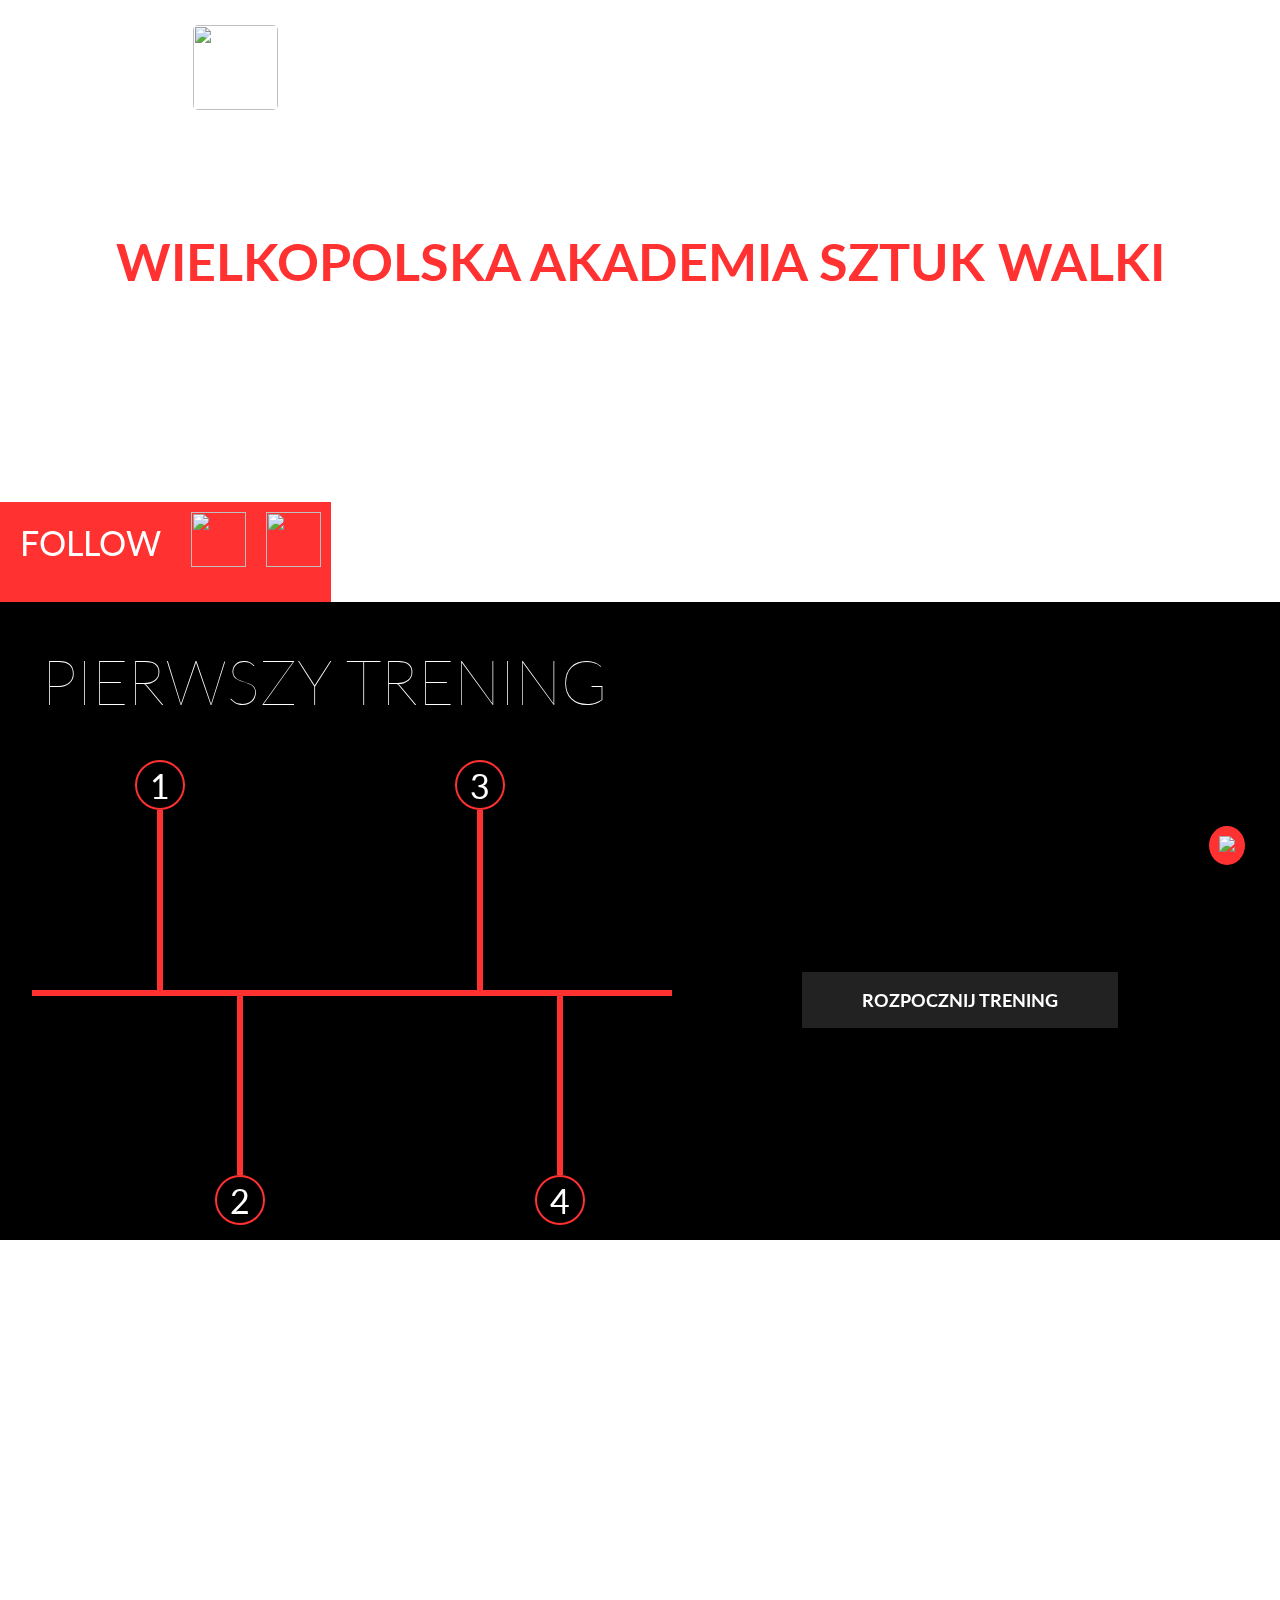
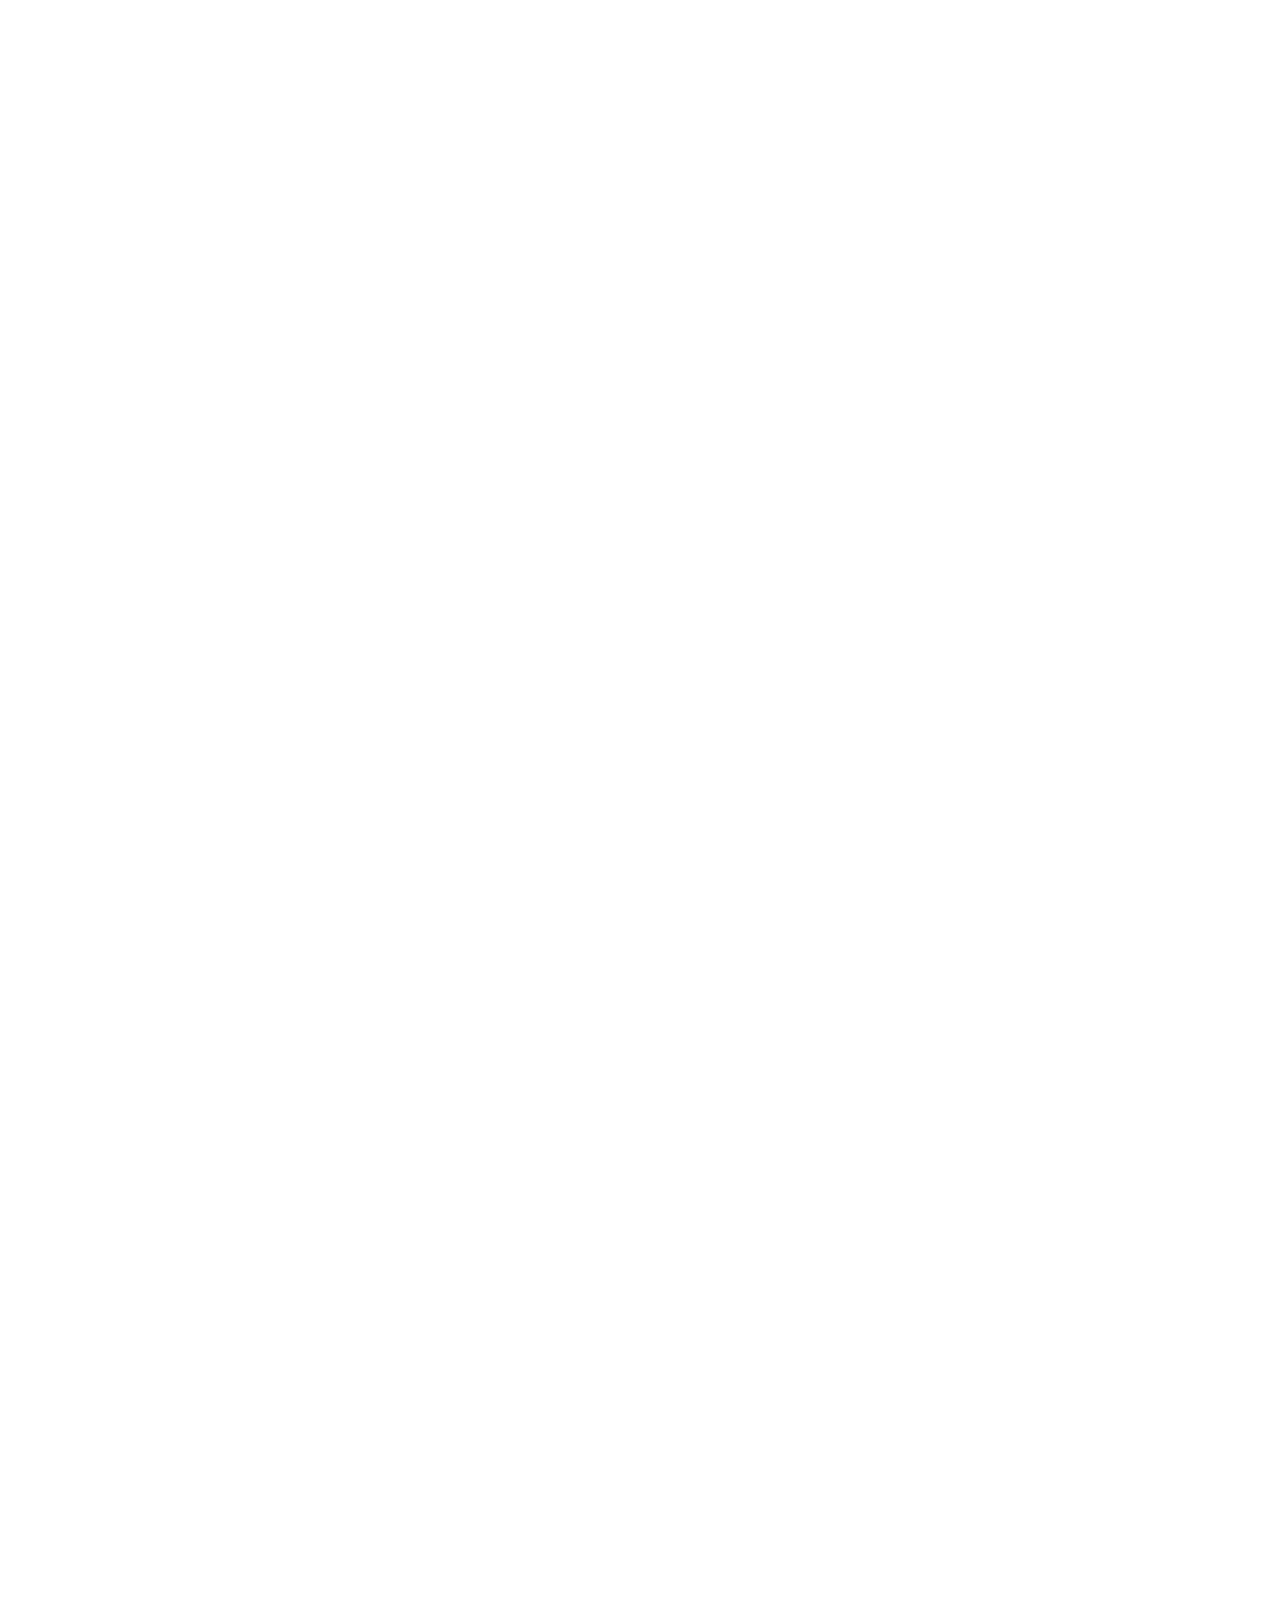
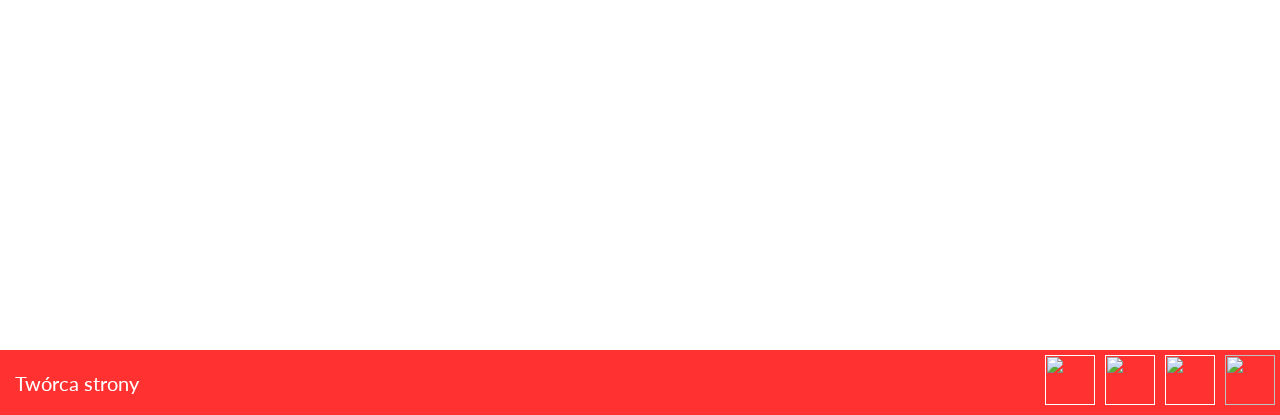
==== index.html @ 1f19d0d8 "Wielkopolska Akademia Sztuk Walki - próba 1" ====
<!DOCTYPE html>
<html lang="pl">
<head>
    <meta charset="UTF-8">
    <title>Wielkopolska Akademia Sztuk Walki</title>
    <meta content="width=device-width, initial-scale=1" name="viewport"/>
    <link rel="stylesheet" type="text/css" href="styles.css">
    <meta name="keywords" content="Lubasz, GminaLubasz, Śmieszkowo, Czarnków, Trzcianka, Piła, Poznań, Atrakcje, Lubasz, Miasto Czarnków, MMA, kickboxing, karate" />
    <meta name="description" content="OPIS"/>
    <link rel="icon" href="img/waswlogo.png"/>
    <link rel="preconnect" href="https://fonts.googleapis.com">
    <link rel="preconnect" href="https://fonts.gstatic.com" crossorigin>
    <link href="https://fonts.googleapis.com/css2?family=Lato&display=swap" rel="stylesheet"> 
    <link rel="stylesheet" href="https://cdnjs.cloudflare.com/ajax/libs/font-awesome/6.2.0/css/all.min.css">
    <link rel="stylesheet" href="https://cdnjs.cloudflare.com/ajax/libs/font-awesome/5.15.3/css/all.min.css"/>
    <script src="script.js" defer></script>
    <script defer src="onload.js"></script>
</head>
<body>
    
    <nav class="navbar">
        <div class="content">
          <div class="logo">
            <img src="img/waswlogo.png">
          </div>
          

          <div class="icon menu-btn menu">
            <i class="fas fa-bars"></i>
          </div>
          <ul class="menu-list">
            
            <div class="icon cancel-btn">
                <i class="fas fa-times"></i>
              </div>
            <li><a href="#team">KADRA</a></li>
            <li><a href="#location">LOKALIZACJA</a></li>
            <li><a href="grafik-zajec.html">GRAFIK</a></li>
            <li><a href="#location">KONTAKT</a></li>
          </ul>
        </div>
      </nav>

        <section id="homepage" class="hidden">

            <video autoplay loop muted plays-inline class="background-video">
                <source src="img/dym.mp4" type="video/mp4">
            </video>

            <div class="homepage-container">
                <div class="head-title">
                    <h2>WIELKOPOLSKA  AKADEMIA  SZTUK  WALKI</h2>
                </div>
                <div class="second-title-container">
                    <div class="title-container-elements">
                        <h4>KARATE <br />KYOKUSHIN</h4>
                    </div>
                    <div class="title-container-elements">
                        <h4>KICKBOXING</h4>
                    </div>
                </div>
            </div>

            <!-- TELEPHONE NUMBER IN THE RIGHT DOWN CORNER(NUMER TELEFONU W PRAWYM DOLNYM ROGU) -->

                <div class="contact-container">
                    <div class="socialmedia-container">
                        <span>FOLLOW</span>
                        <a href="#"><img src="img/youtubelogo.png"></a>
                        <a href="#"><img src="img/facebooklogo.png"></a>
                    </div>

                    <div class="telephone-container">
                        <div>
                            <a href="tel:697048763"><img src="img/telephoneicon.png"></a>
                        </div>
                    </div>
                </div>
        </section>

<!-- FIRST TRAINING(PIERWSZY TRENING) -->

        <section id="first-workout" class="hidden">
            <h2>PIERWSZY TRENING</h2>
            <div class="first-workout-container">

            <div class="workout-left">
                <div class="workout-up">
                    <div class="pierwsza-linia">

                        <div class="pierwszy-gora" alt="pierwszakula">
                            <div class="kula">
                                <button class="first-button">1</button>
                            </div>
                        </div>

                        <div class="dół">
                            <div class="dol-lewo"></div>
                            <div class="dol-prawo-linia"></div>
                        </div>
                        
                    </div>
                    
                    <div class="pierwsza-linia">

                        <div class="pierwszy-gora" alt="drugakula">
                            <div class="kula">
                                <button class="three-button">3</button>
                            </div>
                        </div>

                        <div class="dół">
                            <div class="dol-lewo"></div>
                            <div class="dol-prawo-linia"></div>
                        </div>

                    </div>
                </div>
                
                <div class="horizontal-line"></div>

                <div class="workout-down">
                    <div class="druga-linia">

                        <div class="gora">
                            <div class="gora-lewo"></div>
                            <div class="gora-prawo-linia"></div>
                        </div>

                        <div class="duzy-dol">
                            <div class="druga-gora-lewo"></div>
                            <div class="druga-gora-prawo">
                                
                                <div class="kula">
                                    <button class="second-button">2</button>
                                </div>
                            </div>
                        </div>
                        
                        
                    </div>

                    <div class="druga-linia">

                        <div class="gora">
                            <div class="gora-lewo"></div>
                            <div class="gora-prawo-linia"></div>
                        </div>

                        <div class="duzy-dol">
                            <div class="druga-gora-lewo"></div>
                            <div class="druga-gora-prawo">
                                
                                <div class="kula">
                                    <button class="four-button">4</button>
                                </div>
                            </div>
                        </div>
                        
                        
                    </div>
                </div>
            </div>
                

                <div class="workout-right">

                    <div class="training-button-container">
                        <button class="training-button">
                            <span>ROZPOCZNIJ TRENING</span>
                        </button>
                    </div>


                    <div class="text-container">
                        <div class="first-ball-text active style-text">
                            <h4>JAK NASTAWIĆ SIĘ NA PIERWSZY TRENING?</h4>
                            <span>Na pierwszym treningu skup sie bardziej na tym aby twoja głowa pracowała w odpowiedni sposób, nie zniechęcaj sie jak coś nie wychodzi nie każdy od razu był jak Mike Tyson.</span>
                        </div>
    
                        <div class="second-ball-text style-text">
                            <h4>CO WZIĄĆ NA PIERWSZY TRENING?</h4>
                            <span>Prócz spodenek oraz koszulki, małą butelke wody oraz ewentualnie buty na zmiane. Na start tyle Ci wystarczy</span>
                        </div>
    
                        <div class="three-ball-text style-text">
                            <h4>CO JEŚLI STRESUJE SIE PRZED TRENINGIEM?</h4>
                            <span>Jeśli stres jest serio ogromny, poproś jakiegoś dobrego znajomego żeby przyszedł z tobą na trening. Na pewno poczujesz się lepiej a może będziesz miał nowego sparing-partnera!</span>
                        </div>
    
                        <div class="four-ball-text style-text">
                            <h4>CZY PRZED TRENINGIEM MUSZE SIE WCZEŚNIEJ NA NIEGO UMÓWIĆ?</h4>
                            <span>Oczywiście że nie, wjeżdżaj śmiało do nas do klubu a papierkową robote ogarniemy u nas na miejscu. To jak widzimy sie?</span>
                        </div>
                    </div>
                    
                    
                </div>
            </div>
            
        </section>

        <!-- FIRST TRAINING IN MOBILE DEVICE -->

        <section id="mobile-training" class="hidden">
            <div class="title-container-mobile-training">
                <h2>PIERWSZY TRENING</h2>
            </div>

            <div>
                <ul id="accordion">
                    <li>
                        <label for="first">
                            JAK NASTAWIĆ SIĘ NA PIERWSZY TRENING?
                        </label>
                        <input type="checkbox" name="accordion" id="first">
                        <div class="content">
                            <span>Na pierwszym treningu skup sie bardziej na tym aby twoja głowa pracowała w odpowiedni sposób, nie zniechęcaj sie jak coś nie wychodzi nie każdy od razu był jak Mike Tyson.</span>
                        </div>
                    </li>
                    <li>
                        <label for="second">
                            CO WZIĄĆ NA PIERWSZY TRENING?
                        </label>
                        <input type="checkbox" name="accordion" id="second">
                        <div class="content">
                            <span>
                                Prócz spodenek oraz koszulki, małą butelke wody oraz ewentualnie buty na zmiane. Na start tyle Ci wystarczy
                            </span>
                        </div>
                    </li>
                    <li>
                        <label for="third">CO JEŚLI STRESUJE SIE PRZED TRENINGIEM?</label>
                        <input type="checkbox" name="accordion" id="third">
                        <div class="content">
                            <span>Jeśli stres jest serio ogromny, poproś jakiegoś dobrego znajomego żeby przyszedł z tobą na trening. Na pewno poczujesz się lepiej a może będziesz miał nowego sparing-partnera!</span>
                        </div>
                    </li>
                    <li>
                        <label for="four">CZY PRZED TRENINGIEM MUSZE SIE WCZEŚNIEJ NA NIEGO UMÓWIĆ?</label>
                        <input type="checkbox" name="accordion" id="four">
                        <div class="content">
                            <span>
                                Oczywiście że nie, wjeżdżaj śmiało do nas do klubu a papierkową robote ogarniemy u nas na miejscu. To jak widzimy sie?
                            </span>
                        </div>
                    </li>
                </ul>
            </div>
        </section>

        <!-- TEAM(KADRA TRENERSKA) -->

        <section id="team" class="hidden">
            <h4>KADRA TRENERSKA</h4>
            <div class="kadra-container">
                <div class="kadra-left-container">
                    <div class="mini-left-container">
                        <span>Nasza kadra oraz instruktorzy to grupa osób które sportami walki żyją każdego dnia na 100%. Jest to pasja, pasja której nie da sie kupić za żadne pieniądze. Trzeba ją przez lata wypracować i pielęgnować, zespół ludzi z oczami wpatrzonymi w nasz cudowny sport oraz z podejściem do zawodnika niczym jak do zawodowca.</span>
                    </div>
                    <div class="line-white"></div>
                </div>
                <div class="kadra-right-container">

                    <div class="product-container">

                        <div class="product-card">
                            <div class="product-image">
                                <img src="img/trenerkrzysztof.JPG" class="product-thumb" alt="">
                                <div class="card-btn">
                                    <h6>Krzysztof Bortnik</h6>
                                    <span>Sensei Krzysztof Bortnik 3 dan, Prezes Zarządu WASW, główny instruktor.
                                        Posiada uprawnienia instruktorskie tj Karate Kyokushin, Kickboxing, Ju itsu,
                                        Systema.</span>
                                </div>
                            </div>
                        </div>

                        <div class="product-card">
                            <div class="product-image">
                                <img src="img/trenerjakub.JPG" class="product-thumb" alt="">
                                <div class="card-btn">
                                    <h6>Jakub Kollman</h6>
                                    <span>Asystent głównego instruktora WASW, zawodnik Akademii
                                        sekcji kickboxing.</span>
                                </div>
                            </div>
                        </div>

                        <div class="product-card">
                            <div class="product-image">
                                <img src="img/trenerkamil.JPG" class="product-thumb" alt="">
                                <div class="card-btn">
                                    <h6>Grzegorz Rybczyński</h6>
                                    <span>Sensei Grzegorz Rybczyński 2 dan, członek Zarządu WASW, instruktor WASW.
                                        Posiada uprawnienia instruktorskie tj Karate Kyokushin, Kickboxing ,
                                        Samoobrona, Systema oraz Ju jitsu.</span>
                                </div>
                            </div>
                        </div>

                        <div class="product-card">
                            <div class="product-image">
                                <img src="img/trenermagda.jpg" class="product-thumb" alt="">
                                <div class="card-btn">
                                    <h6>Magdalena Zet</h6>
                                    <span>Senpai Magdalena Zatorska 3 kyu, Wiceprezes Zarządu WASW. Posiada
                                        uprawnienia instruktorskie Kickboxing.</span>
                                </div>
                            </div>
                        </div>

                        
                    </div>
                    <div class="btn-container">
                        <button class="pre-btn"><img src="img/arrow.png" alt=""></button>
                        <button class="nxt-btn"><img src="img/arrow.png" alt=""></button>
                    </div>
                </div>
            </div>
        </section>


        <section id="colab" class="hidden">
            <h4>NASZA  AKADEMIA  WSPÓŁPRACUJE  Z</h4>
            <div class="colab-teamplate"></div>

            <div class="big-colab-container">
                <div>
                    <img src="img/LOGO SO KYOKUSHIN.jpg">
                </div>
                <div>
                    <img src="img/wknlogo.png">
                </div>
            </div>
            
            <div class="colab-teamplate-down"></div>
        </section>

        <section id="politic" class="hidden">
            <p>WYPEŁNIJ UMOWE CZŁONKOWSKĄ<br /> I DOŁĄCZ DO NASZEJ AKADEMII</p>
            <div class="download-container">
                
                <span class="title-politic">UMOWA CZŁONKOWSKA</span>
                <a href="umowaakademia.pdf" download class="download-button" title="Pobierz Umowe Członkowską">
                    <div class="btn-div">
                        <img src="img/downloadbutton.png" alt="">
                        <span class="download-text">POBIERZ</span>
                    </div>
                </a>
            </div>
            
            <div class="download-container">
                <span class="title-politic">ETYKIETA DOJO</span>
                <a href="etykietadojo.pdf" download class="download-button" title="Pobierz Etykiete Dojo">
                    <div class="btn-div">
                        <img src="img/downloadbutton.png" alt="">
                        <span class="download-text">POBIERZ</span>
                    </div>
                </a>
            </div>

            <div class="download-container">
                <span class="title-politic">CENNIK SZCZEGÓŁOWY</span>
                <a href="cennik.docx" download class="download-button" title="Pobierz Cennik Zajęć">
                    <div class="btn-div">
                        <img src="img/downloadbutton.png" alt="">
                        <span class="download-text">POBIERZ</span>
                    </div>
                </a>
            </div>
        </section>

        <section id="location" class="hidden">
            <h4>ZAPISZ SIĘ DO NAS</h4>
            <div class="contact-down-container">
                <h6>Numer Kontaktowy:</h6>
                    <a href="tel:+693048763">693-048-763</a>
            </div>

            <div class="club-location-container">
                
                <h6>Lokalizacje Klubów:</h6>

                <div class="club-location">
                    <span>Hala Sportowa ul. Daszyńskiego 42 Krzyż Wielkopolski</span>
                    <a href="https://goo.gl/maps/dnwk8KdTvACJYZXE6" target="_blank">
                        <img src="img/locationpin.png">     
                    </a>
                </div>

                <div class="club-location">
                    <span>Hala Sportowa ul. Bolesława Chrobrego 33 w Szkole Edukacja Lubasz</span>
                    <a href="https://goo.gl/maps/SACseUi9wSwAYJ3D9" target="_blank">
                        <img src="img/locationpin.png">     
                    </a>
                </div>
                
                <div class="club-location">
                    <span>Hala Sportowo Widowiskowa ul. Jaryńska 7a Wieleń</span>
                    <a href="https://goo.gl/maps/SACseUi9wSwAYJ3D9" target="_blank">
                        <img src="img/locationpin.png">     
                    </a>
                </div>
            </div>
            
        </section>

        <footer>

            <a href="https://www.instagram.com/on.develop" target="_blank">Twórca strony</a>
            <div>
                <a href="" target="_blank"><img src="img/email.png"></a>
                <a href="" target="_blank"><img src="img/youtubelogo.png"></a>
                <a href="" target="_blank"><img src="img/facebooklogo.png"></a>
                <a href="tel:697048763" target="_blank"><img src="img/telephoneicon.png"></a>   
            </div>
        </footer>

        <script>
            const body = document.querySelector("body");
            const navbar = document.querySelector(".navbar");
            const menuBtn = document.querySelector(".menu-btn");
            const cancelBtn = document.querySelector(".cancel-btn");
            menuBtn.onclick = ()=>{
              navbar.classList.add("show");
              menuBtn.classList.add("hide");
              body.classList.add("disabled");
            }
            cancelBtn.onclick = ()=>{
              body.classList.remove("disabled");
              navbar.classList.remove("show");
              menuBtn.classList.remove("hide");
            }
            window.onscroll = ()=>{
              this.scrollY > 20 ? navbar.classList.add("sticky") : navbar.classList.remove("sticky");
            }
          </script>


        <script>
            const trainingStartContainer = document.querySelector('.training-button-container')
            const trainingStart = document.querySelector('.training-button');
            const textContainer = document.querySelector('.text-container');

            const buttonFirst = document.querySelector(".first-button");
            const buttonSecond = document.querySelector(".second-button");
            const buttonThree = document.querySelector(".three-button");
            const buttonFour = document.querySelector(".four-button");

            const firstText = document.querySelector('.first-ball-text');
            const secondText = document.querySelector('.second-ball-text');
            const threeText = document.querySelector(".three-ball-text");
            const fourText = document.querySelector(".four-ball-text");

            buttonFirst.addEventListener('click', () => {
              firstText.classList.toggle("active");
              secondText.classList.remove("active");
              threeText.classList.remove("active");
              fourText.classList.remove("active");
            })

            buttonSecond.addEventListener('click', () => {
                secondText.classList.toggle("active");
                firstText.classList.remove("active");
                threeText.classList.remove("active");
                fourText.classList.remove("active");
            })

            buttonThree.addEventListener('click', () => {
                threeText.classList.toggle("active");
                secondText.classList.remove("active");
                firstText.classList.remove("active");
                fourText.classList.remove("active");
            })

            buttonFour.addEventListener('click', () => {
                fourText.classList.toggle("active");
                secondText.classList.remove("active");
                threeText.classList.remove("active");
                firstText.classList.remove("active");
            })

            trainingStart.addEventListener('click', () => {
                textContainer.classList.add("active");
                trainingStartContainer.classList.add("remove");
            })
            
        </script>

        <script src="app.js"></script>
</body>
</html>
---- styles.css ----
@import url('https://fonts.googleapis.com/css2?family=Lato&display=swap');
*{
  margin: 0;
  padding: 0;
  box-sizing: border-box;
  font-family: 'Lato';
}

a{
  text-decoration: none;
}

.hidden{
  opacity: 0;
  transition: all 1s;
}

.show{
  opacity: 1;
}

/* custom scroll bar */
::-webkit-scrollbar {
    width: 10px;
}
::-webkit-scrollbar-track {
    background: #f1f1f1;
}
::-webkit-scrollbar-thumb {
    background: #888;
}
::selection{
  background: rgb(0,123,255,0.3);
}
.content{
  margin: auto;
  padding: 0 30px;
}
.navbar{
  position: fixed;
  top: 0;
  left: 0;
  width: 100%;
  z-index: 20;
  padding: 25px 0;
  transition: all 0.3s ease;
}
.navbar.sticky{
  background: #FF3131;
  padding: 10px 0;
  position: fixed;
  top: 0;
  left: 0;
  box-shadow: 0px 3px 5px 0px rgba(0,0,0,0.1);
}
.navbar .content{
  display: flex;
  justify-content: space-around;
  align-items: center;
  width: 100%;
  margin: 0;
  padding: 0;
  border: 0;
}
.navbar .logo img{
  width: 85px;
  height: 85px;
  border-radius: 5px;
}
.navbar .menu-list{
  display: inline-flex;
}
.menu-list li{
  list-style: none;
}
.menu-list li a{
  color: #fff;
  font-size: 18px;
  font-weight: 500;
  margin-left: 25px;
  text-decoration: none;
  transition: all 0.3s ease;
}
.menu-list li a:hover{
  color: #000000;
}

.icon{
  color: white;
  font-size: 30px;
  cursor: pointer;
  display: none;
}

.menu-list .cancel-btn{
  position: absolute;
  left: 20px;
  top: 20px;
}

.menu-list .menu-btn{
  position: absolute;
  right: 20px;
  top: 0px;
}

@media (max-width: 868px) {

  .logo{
    display: none;
  }

  .navbar.sticky{
    background-color: transparent;
  }

  .navbar .logo img{
    width: 40px;
    height: 40px;
  }
  
  .icon{
    display: block;
  }

  .menu{
    background-color: #FF3131;
    position: fixed;
    top: 0;
    left: 0;
    width: 50px;
    height: 50px;
    border-radius: 50%;
    margin: 15px;
    display: flex;
    justify-content: center;
    align-items: center;
  }


  body.disabled{
    overflow: hidden;
  }
  .icon.hide{
    display: none;
  }
  .navbar .menu-list{
    position: fixed;
    height: 100%;
    width: 100%;
    max-width: 400px;
    left: -100%;
    top: 0px;
    display: block;
    z-index: 1000;
    padding: 40px 0;
    text-align: center;
    background: #222;
    transition: all 0.3s ease;
  }
  .navbar.show .menu-list{
    left: 0%;
  }
  .navbar .menu-list li{
    margin-top: 45px;
  }
  .navbar .menu-list li a{
    font-size: 23px;
    margin-left: -100%;
    transition: 0.6s cubic-bezier(0.68, -0.55, 0.265, 1.55);
  }
  .navbar.show .menu-list li a{
    margin-left: 0px;
  }
}
@media (max-width: 380px) {
  .navbar .logo a{
    font-size: 27px;
  }
}
/*HOMEPAGE STYLE*/

h2, h4, h6{
    color: white;
}


.background-video{
    position: fixed;
    right: 0;
    bottom: 0;
    min-width: 100%;
    min-height: 100%;
    z-index: -1;
}

#homepage{
    width: 100%;
    height: 100%;
    display: grid;
    padding-top: 15%;
}

.homepage-container{
    width: 100%;
    display: grid;
    place-content: center;
}

.head-title{
    margin: 18px;
}

.head-title h2{
    color: #FF3131;
    font-size: 52px;
    padding: 20px;
}

.second-title-container{
    width: 100%;
    display: flex;
    margin: 18px;
    justify-content: center;
}

.second-title-container h4{
    padding: 20px;
    font-size: 40px;
}

.contact-container{
    width: 100%;
    display: flex;
    justify-content: flex-start;
}

.socialmedia-container{
    bottom: 0;
    left: 0;
    width: auto;
    height: 100px;
    background-color: #FF3131;
    display: flex;
    justify-content: flex-start;
}

.socialmedia-container span{
    color: white;
    font-size: 34px;
    padding: 20px 20px 0 20px;
}

.socialmedia-container a{
    width: 55px;
    height: 55px;
    overflow: hidden;
    margin: 10px;
}

.socialmedia-container a img{
    width: 100%;
    height: 100%;
    transition: all 0.2s ease-in-out;
}

.socialmedia-container a img:hover{
    filter: contrast(5%);
}

.telephone-container{
    position: fixed;
    bottom: 0;
    right: 0;
    margin: 35px;
    padding: 10px;
    background-color: #FF3131;
    border-radius: 50%;
    z-index: 10;
}

.telephone-container a{
    transition: all 0.2s ease-in-out;
}

.telephone-container a:hover{
    filter: contrast(5%);
}

@media(max-width: 800px){
  .head-title h2{
    font-size: 18px;
    flex-wrap: wrap;
    flex-direction: column;
  }

  .second-title-container{
    margin: 0;
  }

  .second-title-container h4{
    font-size: 14px;
    font-weight: 200;
  }

  .socialmedia-container{
    height: 40px;
    width: 40%;
    align-items: center;
  }

  .socialmedia-container span{
    font-size: 12px;
    padding: 0 0 0 8px;
  }

  .socialmedia-container a{
    width: 100%;
    height: 50%;
    margin: 7px;
  }

  .telephone-container{
    width: 50px;
    padding: 6px;
    height: 50px;
  }

  .telephone-container img{
    width: 100%;
    height: 100%;
  }
}

/*PIERWSZY TRENING STYLE*/

#first-workout{
    height: 100%;
    width: 100%;
    background-color: black;
    display: grid;
}

#mobile-training{
  display: none;
}

#first-workout h2{
    color: white;
    font-size: 62px;
    font-weight: 100;
    display: flex;
    justify-content: flex-start;
    align-items: center;
    padding: 42px;
}

.first-workout-container{
    display: flex;
    width: 100%;
}

.workout-left{
    width: 50%;
    margin-bottom: 15px;
}

.workout-up{
    width: 100%;
    display: flex;
}

.workout-down{
    width: 100%;
    display: flex;
}

.workout-right{
    width: 50%;
}

.pierwsza-linia{
    width: 50%;
    height: 100%;
}

.pierwszy-gora{
    width: 100%;
    background-color: transparent;
    display: grid;
    place-content: center;
}

.kula button{
    border-radius: 50%;
    border: 2px solid #FF3131;
    background-color: transparent;
    cursor: pointer;
    color: white;
    font-size: 34px;
    transition: all 0.2s ease-in-out;
    width: 50px;
    height: 50px;
}

.kula button:hover{
    background-color: #FF3131;
}

.dół{
    display: flex;
    height: 179.55px;
    width: 100%;
    overflow: hidden;
}

.dol-lewo{
    width: 50%;
    height: 100%;
    margin: 0;
    border-right: 3px solid #FF3131;
}

.dol-prawo-linia{
    border-left: 3px solid #FF3131;
    width: 50%;
    height: 100%;
}

.horizontal-line{
    border-bottom: 6px solid #FF3131;
    width: 100%;
    margin-left: 5%;
    display: grid;
    place-content: center;
}

.druga-linia{
    width: 50%;
    height: 100%;
}

.gora{
    display: flex;
    height: 179.55px;
    width: 100%;
    overflow: hidden;
}

.gora-lewo{
    width: 75%;
    height: 100%;
    margin: 0;
    border-right: 3px solid #FF3131;
}

.gora-prawo-linia{
    border-left: 3px solid #FF3131;
    width: 25%;
    height: 100%;
}

.duzy-dol{
    width: 100%;
    display: flex;
}

.druga-gora-lewo{
    width: 50%;
    background-color: transparent;
    display: flex;
    place-content: center;
}

.druga-gora-prawo{
    width: 50%;
    background-color: transparent;
    display: flex;
    place-content: center;
}

.workout-right h4{
    font-size: 28px;
    margin: 12px;
}


.training-button-container{
    width: 100%;
    height: 100%;
    display: grid;
    place-content: center;
    overflow: hidden;
}

.training-button-container button{
    border: none;
    display: block;
    text-align: center;
    cursor: pointer;
    text-transform: uppercase;
    outline: none;
    overflow: hidden;
    position: relative;
    color: #fff;
    font-weight: 700;
    font-size: 18px;
    background-color: #222;
    padding: 17px 60px;
    margin: 0 auto;
}

.training-button-container button span{
  position: relative; 
  z-index: 1;
}

.training-button-container button::after{
    content: "";
    position: absolute;
    left: 0;
    top: 0;
    height: 490%;
    width: 140%;
    background: #FF3131;
    -webkit-transition: all .3s ease-in-out;
    transition: all .3s ease-in-out;
    -webkit-transform: translateX(-98%) translateY(-25%) rotate(45deg);
    transform: translateX(-98%) translateY(-25%) rotate(45deg);
}

.training-button-container button:hover:after{
    -webkit-transform: translateX(-9%) translateY(-25%) rotate(45deg);
    transform: translateX(-9%) translateY(-25%) rotate(45deg);
}

.text-container{
    display: none;
}

.first-ball-text{
    display: none;
    color: white;
    padding: 8px;
    transition: all 0.2s ease-in;
}

.second-ball-text{
    display: none;
    color: white;
    padding: 8px;
    transition: all 0.2s ease-in;
}

.three-ball-text{
    display: none;
    color: white;
    padding: 8px;
    transition: all 0.2s ease-in;
}

.four-ball-text{
    display: none;
    color: white;
    padding: 8px;
    transition: all 0.2s ease-in;
}

.style-text h4{
  font-size: 30px;
}

.style-text span{
  font-size: 22px;
}

.active{
    display: block;
}

.remove{
    display: none;
}

@media(max-width: 800px){
  #first-workout{
    display: none;
  }

  #mobile-training{
    display: grid;
  }

.title-container-mobile-training  h2{
    font-size: 24px;  
    font-weight: 200;
    margin: 10px;
  }

  #accordion{
    margin: 100px auto;
    width: 80%;
    margin: 10%;
  }

  #accordion li{
      list-style: none;
      width: 100%;
      margin-bottom: 10px;
      background: #FF3131;
      border-radius: 4px;
  }

  #accordion li label{
      padding: 10px;
      display: flex;
      align-content: center;
      font-weight: 500;
      font-family: 'LATO';
      cursor: pointer;
      color: black;
      font-size: 14px;
      justify-content: center;
  }

  #accordion label + input[type="checkbox"]{
      display: none;
  }

  #accordion .content{
      max-height: 0;
      padding: 0 10px;
      overflow: hidden;
      transition: max-height 0.5s;
  }

  #accordion .content span{
    font-size: 10px;
  }

  #accordion label + input[type="checkbox"]:checked + .content{
      max-height: 400px;
      padding: 0 10px 10px 10px;
  }
}

/* KADRA TRENERSKA STYLE */

#team{
    background-color: transparent;
    width: 100%;
    height: 100%;
}

#team h4{
    font-size: 62px;
    color: white;
    padding: 36px;
    font-weight: 100;
}

.kadra-container{
    display: flex;
    width: 100%;
}

.kadra-left-container{
    width: 50%;
    height: 100%;
    display: grid;
    place-content: center;
}

.mini-left-container{
    padding: 24px 24px 24px 36px;
}

.kadra-left-container span{
    font-size: 26px;
    font-weight: 100;
    padding: 24px;
    color: white;
    display: grid;
    place-content: center;
}

.line-white{
    width: 80%;
    height: 100px;
    border-bottom: white 6px solid;
}

.kadra-right-container{
    width: 50%;
}

.product {
    position: relative;
    overflow: hidden;
    padding: 20px;
  }
  
  .product-container {
    padding: 0 10vw;
    width: 100%;
    display: flex;
    overflow-x: auto;
    scroll-behavior: smooth;
  }
  
  .product-container::-webkit-scrollbar {
    display: none;
  }
  
  .product-card {
    flex: 0 0 auto;
    width: 250px;
    height: 375px;
    margin-right: 40px;
  }
  
  .product-image {
    position: relative;
    width: 100%;
    height: 350px;
    overflow: hidden;
    border-radius: 5px;
  }
  
  .product-thumb {
    width: 100%;
    height: 100%;
    object-fit: cover;
  }
  
  .card-btn {
    position: absolute;
    bottom: 0;
    left: 50%;
    transform: translateX(-50%);
    padding: 10px;
    height: 100%;
    width: 100%;
    border: none;
    outline: none;
    border-radius: 5px;
    transition: 0.5s;
    cursor: pointer;
    opacity: 0;
  }
  
  .card-btn h6{
    font-size: 18px;
    padding: 12px;
  }
  
  .card-btn span{
    font-size: 18px;
  }
  
  .card-btn:hover {
    opacity: 1;
    background: #FF3131;
    color: #fff;
  }

  .btn-container{
    display: flex;
    justify-content: center;
  }
  
  .pre-btn,
  .nxt-btn {
    border: none;
    width: 10vw;
    height: 50px;
    position: static;
    top: 0;
    display: flex;
    background-color: transparent;
    justify-content: center;
    align-items: center;
    cursor: pointer;
    z-index: 8;
  }
  
  .pre-btn {
    left: 45%;
    transform: rotate(180deg);
  }
  
  .nxt-btn {
    right: 0;
  }
  
  .pre-btn img,
  .nxt-btn img {
    opacity: 0.9;
    filter: brightness(100%);
    transition: all 0.3s ease-in-out;
  }
  
  .pre-btn:hover img,
  .nxt-btn:hover img {
    opacity: 1;
    padding: 10px;
    border-radius: 50%;
    color: white;
    background: #FF3131;
  }

  @media(max-width: 800px){
    #team h4{
      font-size: 28px;
    }

    .kadra-container{
      display: block;
    }

    .kadra-left-container{
      width: 100%;
    }

    .kadra-left-container span{
      font-size: 18px;
    }

    .line-white{
      height: 10px;
    }

    .kadra-right-container{
      width: 100%;
    }

    .product-card{
      width: 200px;
      height: auto;
    }

    .card-btn span{
      font-size: 12px;
    }
  }

  /* NASZA AKADEMIA WSPÓLPRACUJE Z STYLE */
  

  #colab h4{
    font-size: 48px;
    padding: 24px;
    display: grid;
    place-content: center;
  }

.big-colab-container{
    width: 100%;
    z-index: 20;
    display: flex;
    justify-content: center;
    padding: 24px;
}

.big-colab-container img{
    margin: 30px;
    border-radius: 50%;
    width: 300px;
    height: 300px;
}

@media (max-width: 800px){
  #colab h4{
    font-size: 20px;
    display: flex;
    justify-content: center;
    align-items: center;
  }

  .big-colab-container{
    display: block;
    padding: 0;
  }

  .big-colab-container div{
    display: flex;
    justify-content: center;
    align-items: center;
  }

  .big-colab-container img{
    width: 150px;
    height: 150px;
  }
}

/* POLITIC STYLE */

#politic{
    background-color: #000000;
}

#politic p{
    font-size: 48px;
    padding: 36px;
    color: white;
    margin: 0;
    display: flex;
    justify-content: center;
    text-align: center;
}

.download-container{
    margin: 25px;
    padding: 15px;
    display: flex;
    justify-content: center;
    align-items: center;
}

.title-politic{
    color: white;
    font-size: 30px;
    margin: 15px;
    transition: all 0.2s ease-in-out;
}

.download-button{
    width: 75px;
    height: 75px;
}

.btn-div{
    background-color: #FF3131;
    border-radius: 5px;
    width: 65px;
    padding: 5px;
    margin: 4px;
    display: grid;
    place-content: center;
    transition: all 0.2s ease-in-out;
}

.download-text{
  display: none;
}

.btn-div:hover{
    background-color: #d42929;
}

.btn-div:hover + span{
    color: black;
}

.btn-div img{
    width: 100%;
    height: 100%;
    display: grid;
}

@media(max-width: 800px){
  #politic p{
    font-size: 24px;
  }

  .download-container{
    display: block;
  }

  .btn-div img{
    display: none;
  }

  .btn-div{
    width: 100%;
    height: 50px;
  }

  .download-text{
    font-size: 16px;
    color: white;
    display: grid;
  }

  .title-politic{
    font-size: 20px;
    display: flex;
    justify-content: center;
    flex-wrap: wrap;
  }
}


/* ADRES STYLE */

#location{
    display: grid;
    place-content: center;
    width: 100%;
}

#location h4{
    font-size: 48px;
    display: grid;
    margin: 20px;
    place-content: center;
}

#location h6{
    font-size: 30px;
    display: grid;
    place-content: center;
}

.contact-down-container{
    margin: 20px;
}

.contact-down-container h6{
    padding: 15px;
}

.contact-down-container a{
    display: grid;
    place-content: center;
    color: white;
    font-size: 20px;
    margin: 10px;
}

.club-location-container{
    margin: 42px;
}

.club-location{
    display: flex;
    padding: 18px;
    width: 100%;
}

.club-location span{
    color: white;
    font-size: 22px;
    width: 700px;
    padding: 5px;
    display: flex;
    justify-content: flex-start;
    align-items: center;
}

.club-location a{
    background-color: #FF3131;
    width: 50px;
    height: 50px;
    display: grid;
    place-content: center;
    border-radius: 8px;
}

.club-location img{
    height: 100%;
    width: 100%;
    padding: 10px;
    transition: all 0.2s ease-in-out;
}

.club-location img:hover{
    background-color: #d42929;
}

@media (max-width: 800px){
  #location h4{
    font-size: 24px;
  }

  #location h6{
    font-size: 20px;
  }

  .club-location-container{
    margin: 20px;
  }

  .club-location a{
    width: 40px;
    height: 50px;
  }

  .club-location img{
    padding: 0px;
  }

  .club-location span{
    font-size: 12px;
    width: 90%;
  }

  
}

/* FOOTER */

footer{
    background-color: #FF3131;
    height: 65px;
    overflow: hidden;
    display: flex;
}

footer a{
    color: white;
    height: 100%;
    width: 50%;
    display: flex;
    font-size: 20px;
    margin-left: 15px;
    justify-content: flex-start;
    align-items: center;
    transition: all 0.3 ease-in-out;
}

footer a:hover{
    color: #8E8E8E;
}

footer div{
    display: flex;
    justify-content: flex-end;
    width: 100%;
}

footer div a{
    width: 50px;
    height: 50px;
    margin: 5px;
    overflow: hidden;
}

footer div a img{
    width: 100%;
    height: 100%;
}

@media (max-width: 800px){
  footer a{
    font-size: 10px;
  }

  footer div{
    justify-content: space-around;
    align-items: center;
  }

  footer div a{
    width: 25px;
    height: 25px;
  }
}
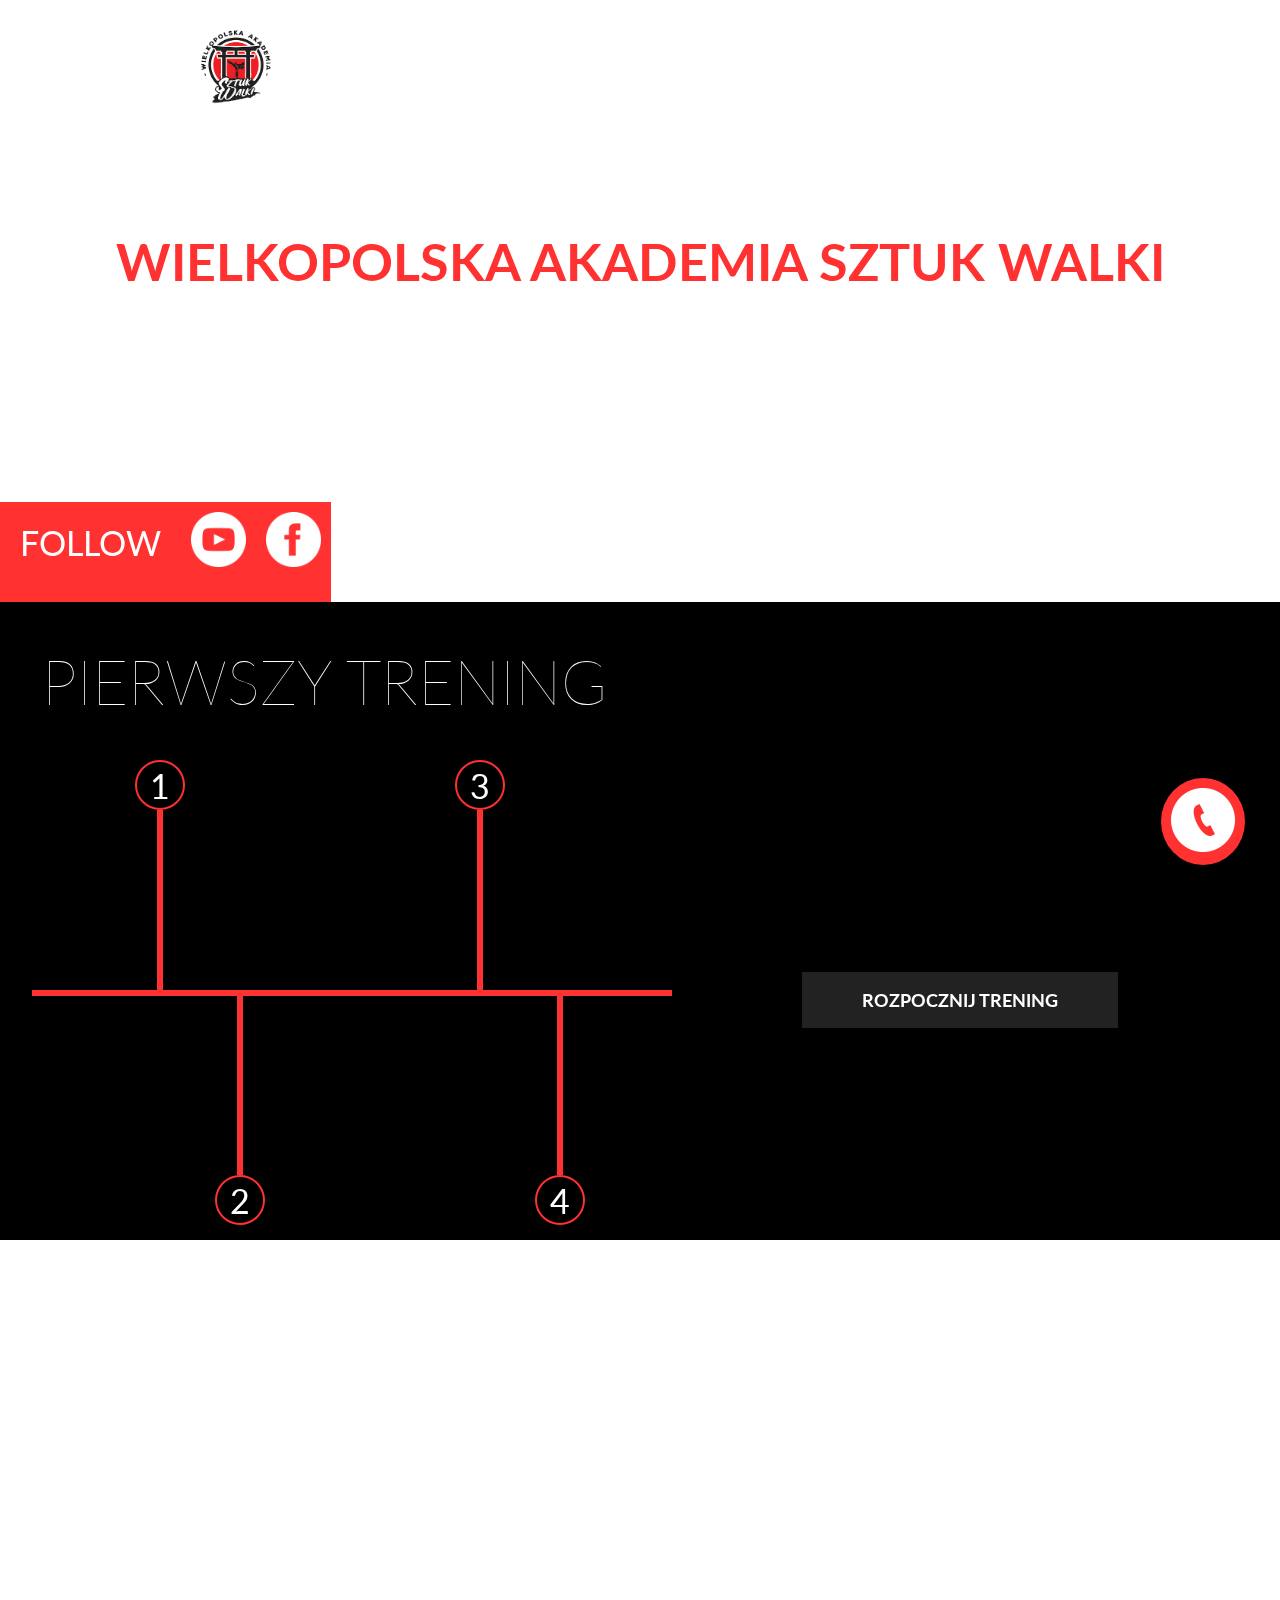
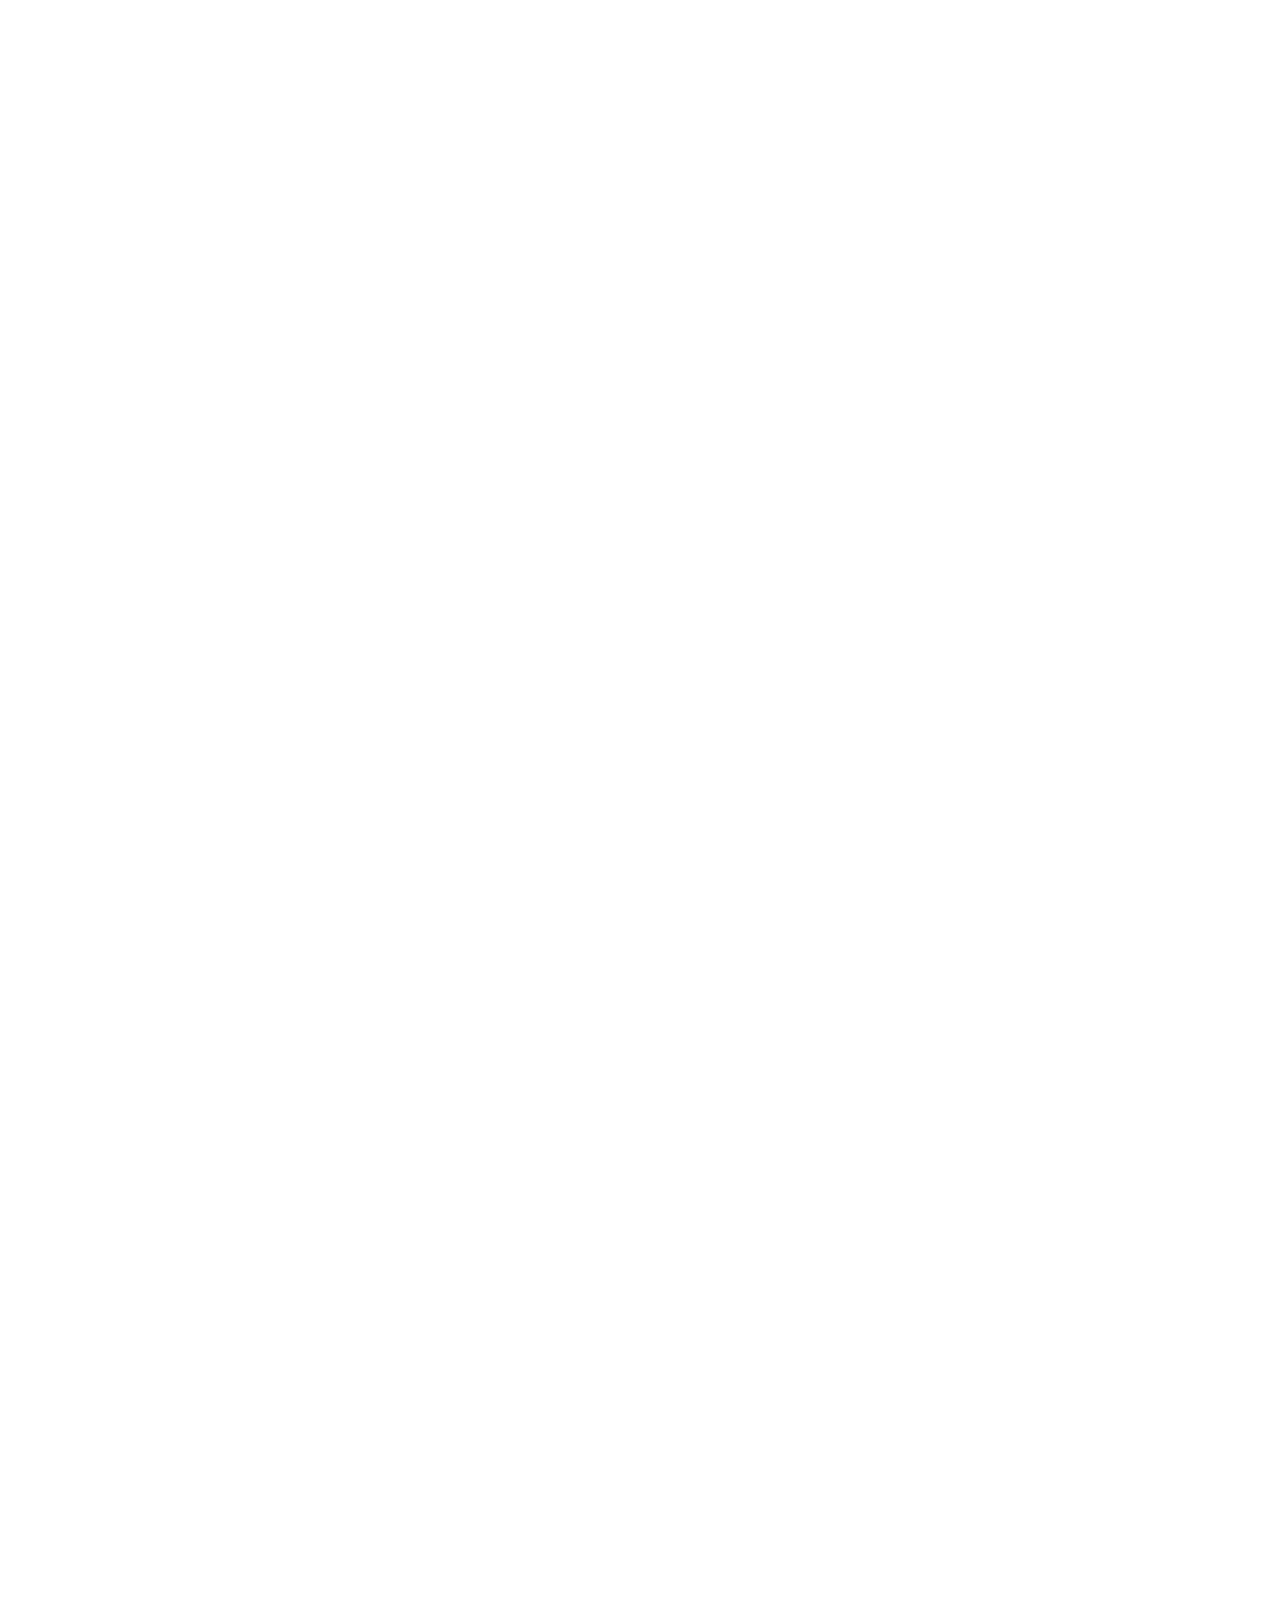
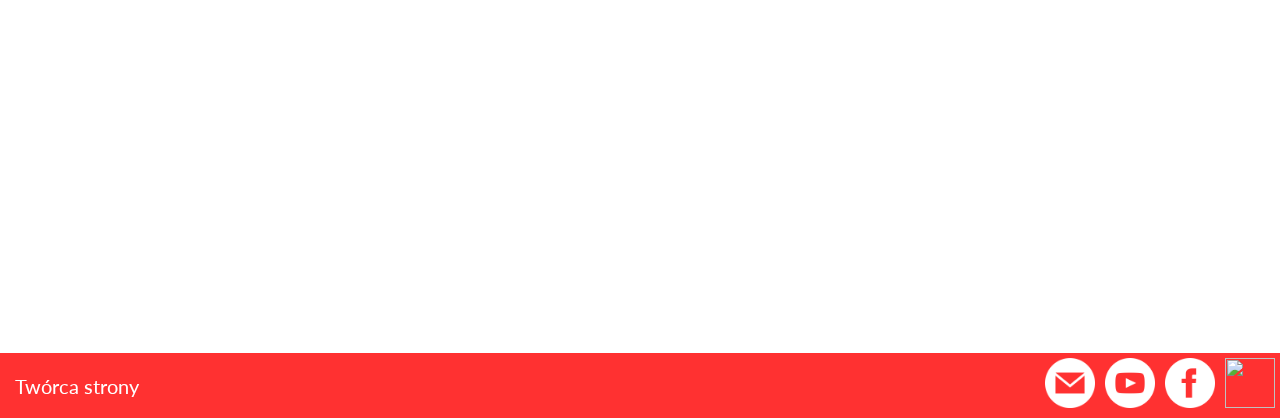
==== commit d50f033c: "Update index.html" ====
--- a/index.html
+++ b/index.html
@@ -21,7 +21,7 @@
     <nav class="navbar">
         <div class="content">
           <div class="logo">
-            <img src="img/waswlogo.png">
+            <img src="waswlogo.png">
           </div>
           
 
@@ -44,7 +44,7 @@
         <section id="homepage" class="hidden">
 
             <video autoplay loop muted plays-inline class="background-video">
-                <source src="img/dym.mp4" type="video/mp4">
+                <source src="dym.mp4" type="video/mp4">
             </video>
 
             <div class="homepage-container">
@@ -66,13 +66,13 @@
                 <div class="contact-container">
                     <div class="socialmedia-container">
                         <span>FOLLOW</span>
-                        <a href="#"><img src="img/youtubelogo.png"></a>
-                        <a href="#"><img src="img/facebooklogo.png"></a>
+                        <a href="#"><img src="youtubelogo.png"></a>
+                        <a href="#"><img src="facebooklogo.png"></a>
                     </div>
 
                     <div class="telephone-container">
                         <div>
-                            <a href="tel:697048763"><img src="img/telephoneicon.png"></a>
+                            <a href="tel:697048763"><img src="telephoneicon.png"></a>
                         </div>
                     </div>
                 </div>
@@ -266,7 +266,7 @@
 
                         <div class="product-card">
                             <div class="product-image">
-                                <img src="img/trenerkrzysztof.JPG" class="product-thumb" alt="">
+                                <img src="trenerkrzysztof.JPG" class="product-thumb" alt="">
                                 <div class="card-btn">
                                     <h6>Krzysztof Bortnik</h6>
                                     <span>Sensei Krzysztof Bortnik 3 dan, Prezes Zarządu WASW, główny instruktor.
@@ -278,7 +278,7 @@
 
                         <div class="product-card">
                             <div class="product-image">
-                                <img src="img/trenerjakub.JPG" class="product-thumb" alt="">
+                                <img src="trenerjakub.JPG" class="product-thumb" alt="">
                                 <div class="card-btn">
                                     <h6>Jakub Kollman</h6>
                                     <span>Asystent głównego instruktora WASW, zawodnik Akademii
@@ -289,7 +289,7 @@
 
                         <div class="product-card">
                             <div class="product-image">
-                                <img src="img/trenerkamil.JPG" class="product-thumb" alt="">
+                                <img src="trenerkamil.JPG" class="product-thumb" alt="">
                                 <div class="card-btn">
                                     <h6>Grzegorz Rybczyński</h6>
                                     <span>Sensei Grzegorz Rybczyński 2 dan, członek Zarządu WASW, instruktor WASW.
@@ -301,7 +301,7 @@
 
                         <div class="product-card">
                             <div class="product-image">
-                                <img src="img/trenermagda.jpg" class="product-thumb" alt="">
+                                <img src="trenermagda.jpg" class="product-thumb" alt="">
                                 <div class="card-btn">
                                     <h6>Magdalena Zet</h6>
                                     <span>Senpai Magdalena Zatorska 3 kyu, Wiceprezes Zarządu WASW. Posiada
@@ -313,8 +313,8 @@
                         
                     </div>
                     <div class="btn-container">
-                        <button class="pre-btn"><img src="img/arrow.png" alt=""></button>
-                        <button class="nxt-btn"><img src="img/arrow.png" alt=""></button>
+                        <button class="pre-btn"><img src="arrow.png" alt=""></button>
+                        <button class="nxt-btn"><img src="arrow.png" alt=""></button>
                     </div>
                 </div>
             </div>
@@ -327,10 +327,10 @@
 
             <div class="big-colab-container">
                 <div>
-                    <img src="img/LOGO SO KYOKUSHIN.jpg">
+                    <img src="LOGO SO KYOKUSHIN.jpg">
                 </div>
                 <div>
-                    <img src="img/wknlogo.png">
+                    <img src="wknlogo.png">
                 </div>
             </div>
             
@@ -344,7 +344,7 @@
                 <span class="title-politic">UMOWA CZŁONKOWSKA</span>
                 <a href="umowaakademia.pdf" download class="download-button" title="Pobierz Umowe Członkowską">
                     <div class="btn-div">
-                        <img src="img/downloadbutton.png" alt="">
+                        <img src="downloadbutton.png" alt="">
                         <span class="download-text">POBIERZ</span>
                     </div>
                 </a>
@@ -354,7 +354,7 @@
                 <span class="title-politic">ETYKIETA DOJO</span>
                 <a href="etykietadojo.pdf" download class="download-button" title="Pobierz Etykiete Dojo">
                     <div class="btn-div">
-                        <img src="img/downloadbutton.png" alt="">
+                        <img src="downloadbutton.png" alt="">
                         <span class="download-text">POBIERZ</span>
                     </div>
                 </a>
@@ -364,7 +364,7 @@
                 <span class="title-politic">CENNIK SZCZEGÓŁOWY</span>
                 <a href="cennik.docx" download class="download-button" title="Pobierz Cennik Zajęć">
                     <div class="btn-div">
-                        <img src="img/downloadbutton.png" alt="">
+                        <img src="downloadbutton.png" alt="">
                         <span class="download-text">POBIERZ</span>
                     </div>
                 </a>
@@ -385,21 +385,21 @@
                 <div class="club-location">
                     <span>Hala Sportowa ul. Daszyńskiego 42 Krzyż Wielkopolski</span>
                     <a href="https://goo.gl/maps/dnwk8KdTvACJYZXE6" target="_blank">
-                        <img src="img/locationpin.png">     
+                        <img src="locationpin.png">     
                     </a>
                 </div>
 
                 <div class="club-location">
                     <span>Hala Sportowa ul. Bolesława Chrobrego 33 w Szkole Edukacja Lubasz</span>
                     <a href="https://goo.gl/maps/SACseUi9wSwAYJ3D9" target="_blank">
-                        <img src="img/locationpin.png">     
+                        <img src="locationpin.png">     
                     </a>
                 </div>
                 
                 <div class="club-location">
                     <span>Hala Sportowo Widowiskowa ul. Jaryńska 7a Wieleń</span>
                     <a href="https://goo.gl/maps/SACseUi9wSwAYJ3D9" target="_blank">
-                        <img src="img/locationpin.png">     
+                        <img src="locationpin.png">     
                     </a>
                 </div>
             </div>
@@ -410,9 +410,9 @@
 
             <a href="https://www.instagram.com/on.develop" target="_blank">Twórca strony</a>
             <div>
-                <a href="" target="_blank"><img src="img/email.png"></a>
-                <a href="" target="_blank"><img src="img/youtubelogo.png"></a>
-                <a href="" target="_blank"><img src="img/facebooklogo.png"></a>
+                <a href="" target="_blank"><img src="email.png"></a>
+                <a href="" target="_blank"><img src="youtubelogo.png"></a>
+                <a href="" target="_blank"><img src="facebooklogo.png"></a>
                 <a href="tel:697048763" target="_blank"><img src="img/telephoneicon.png"></a>   
             </div>
         </footer>
@@ -490,4 +490,4 @@
 
         <script src="app.js"></script>
 </body>
-</html>+</html>
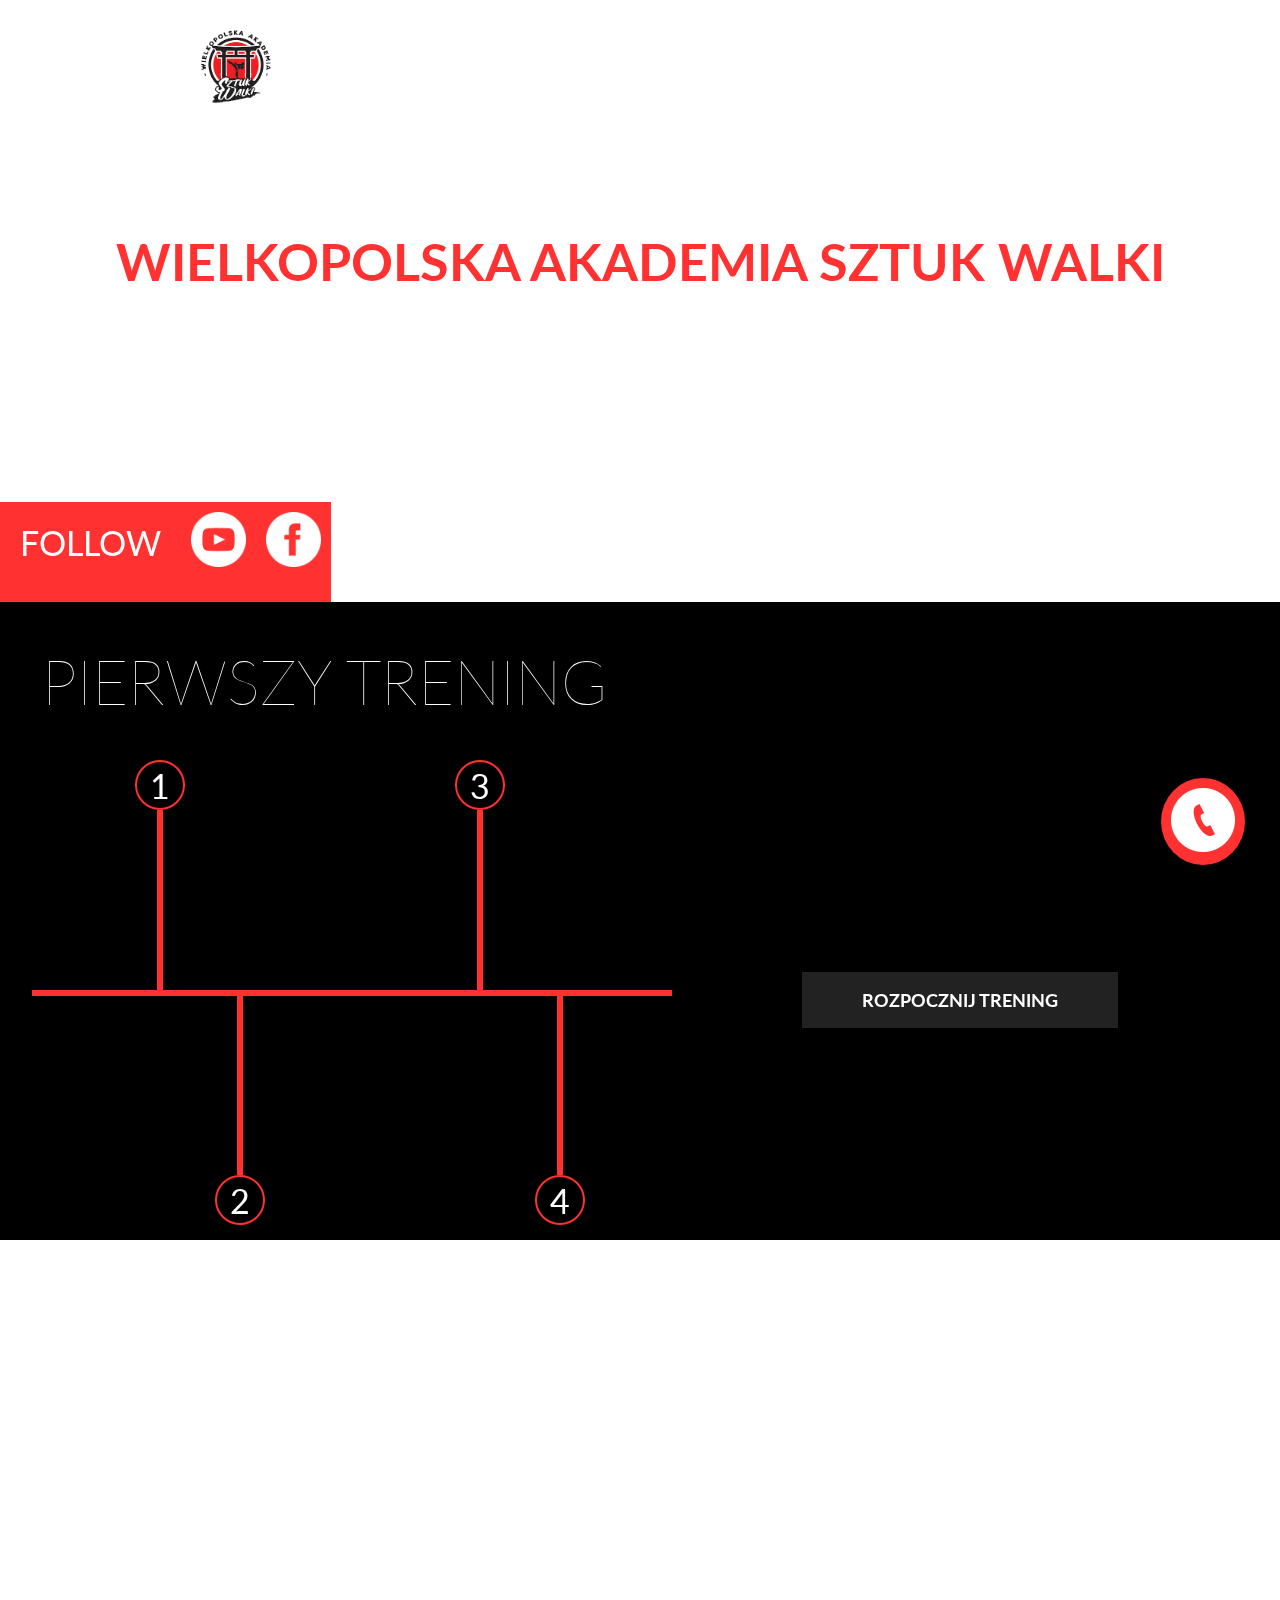
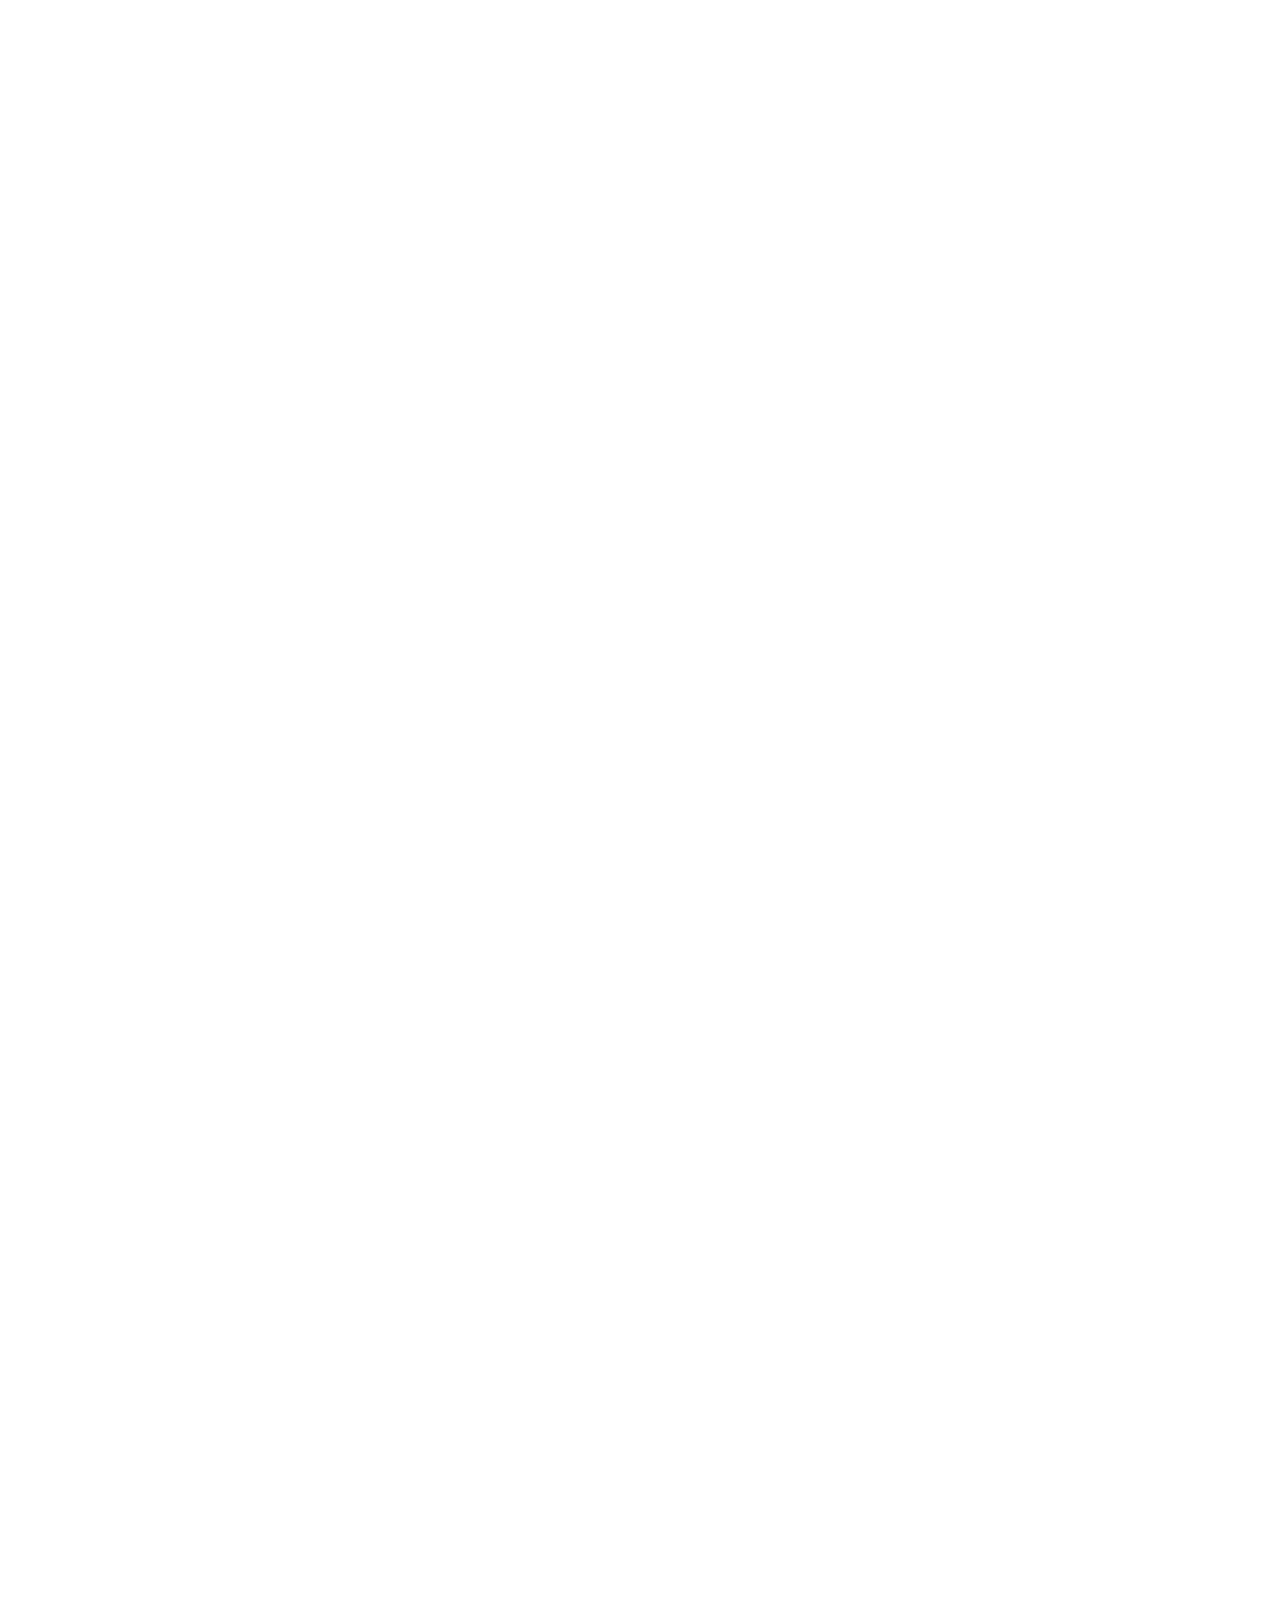
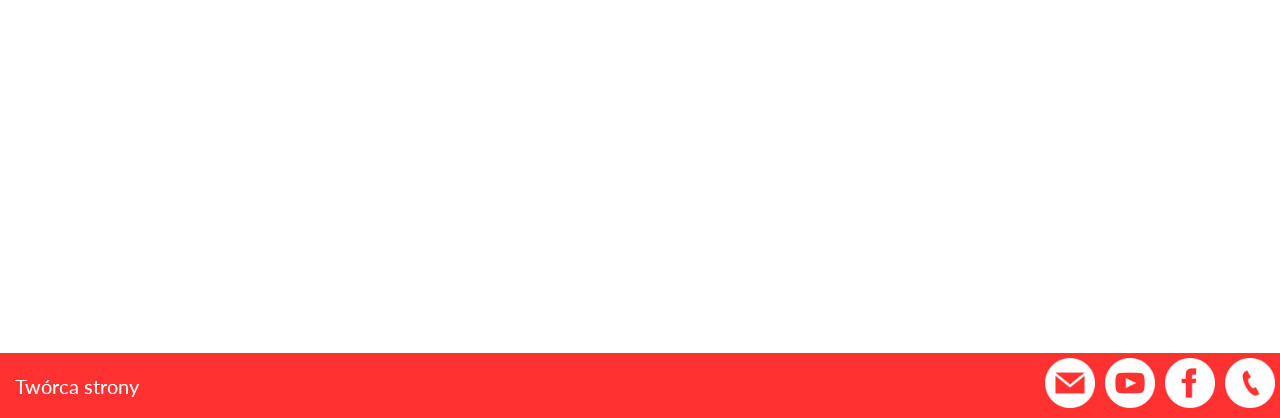
==== commit 9e570c3a: "Update index.html" ====
--- a/index.html
+++ b/index.html
@@ -413,7 +413,7 @@
                 <a href="" target="_blank"><img src="email.png"></a>
                 <a href="" target="_blank"><img src="youtubelogo.png"></a>
                 <a href="" target="_blank"><img src="facebooklogo.png"></a>
-                <a href="tel:697048763" target="_blank"><img src="img/telephoneicon.png"></a>   
+                <a href="tel:697048763" target="_blank"><img src="telephoneicon.png"></a>   
             </div>
         </footer>
 
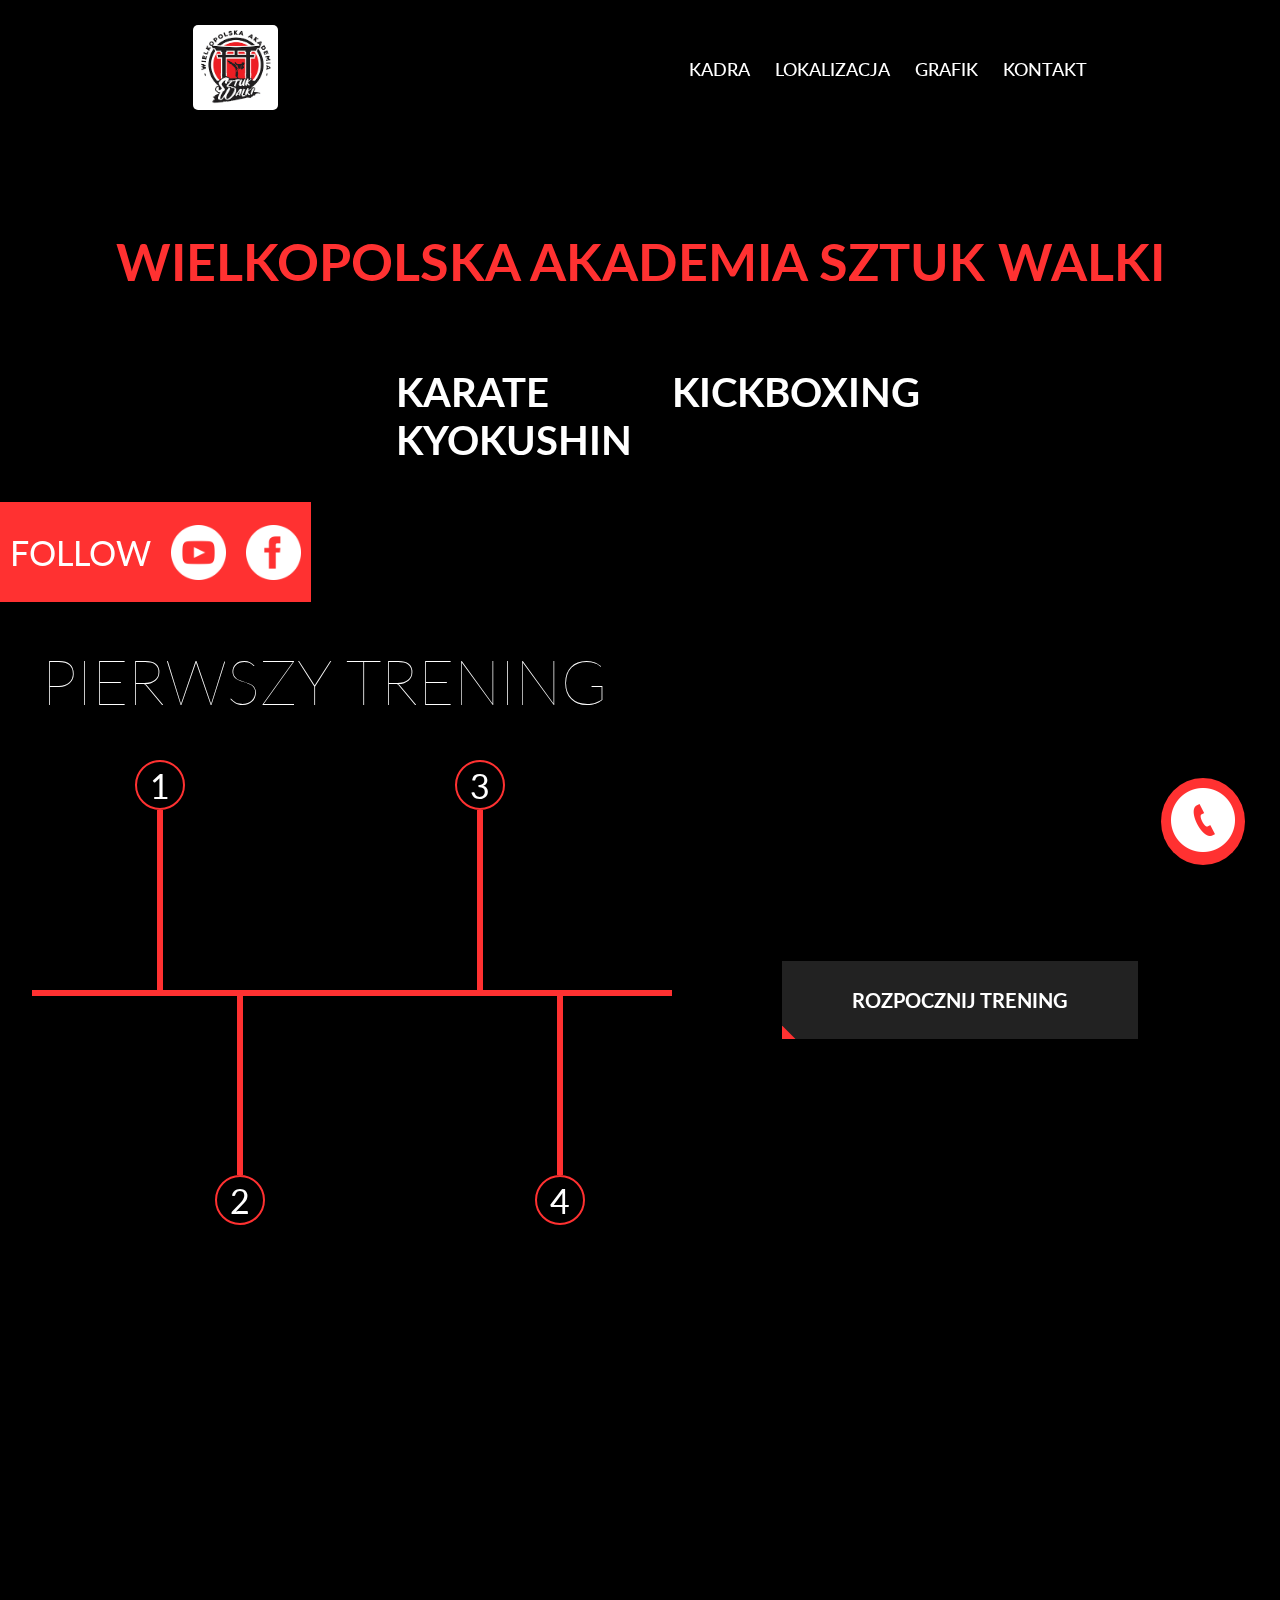
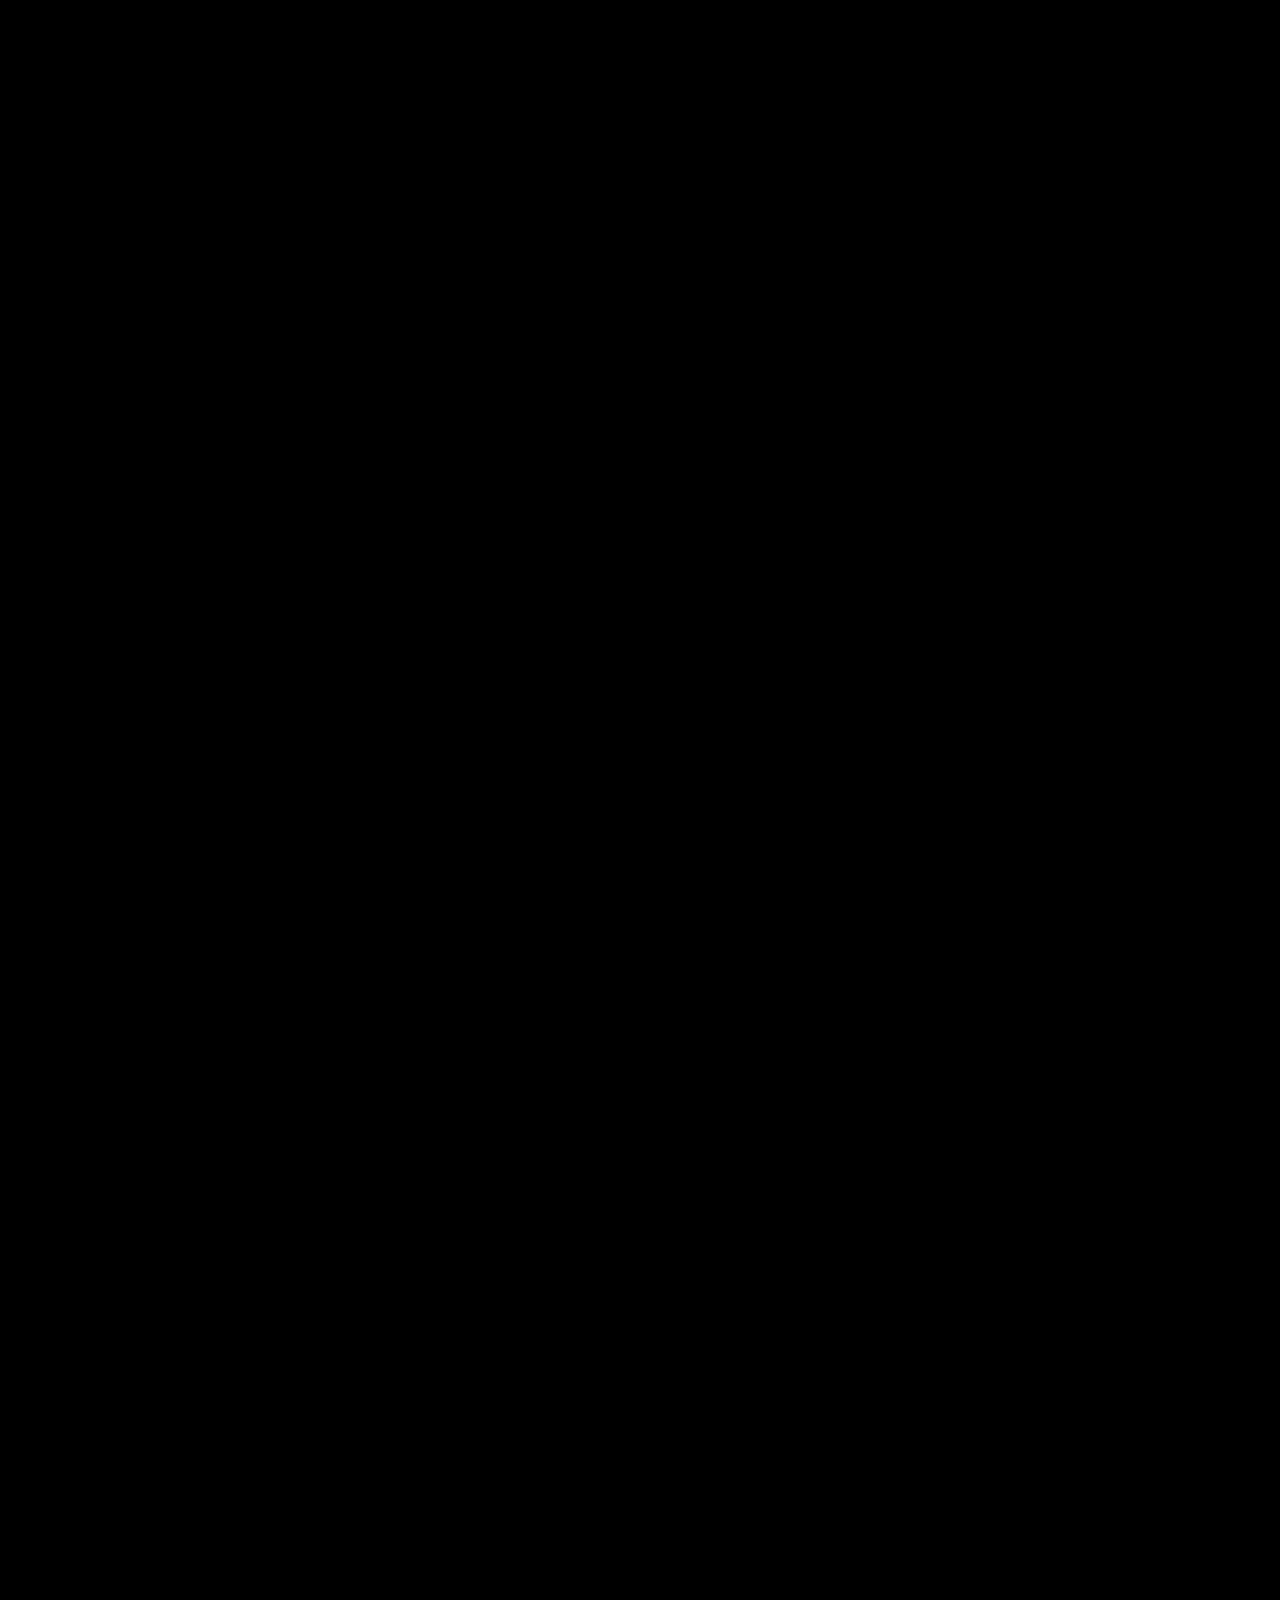
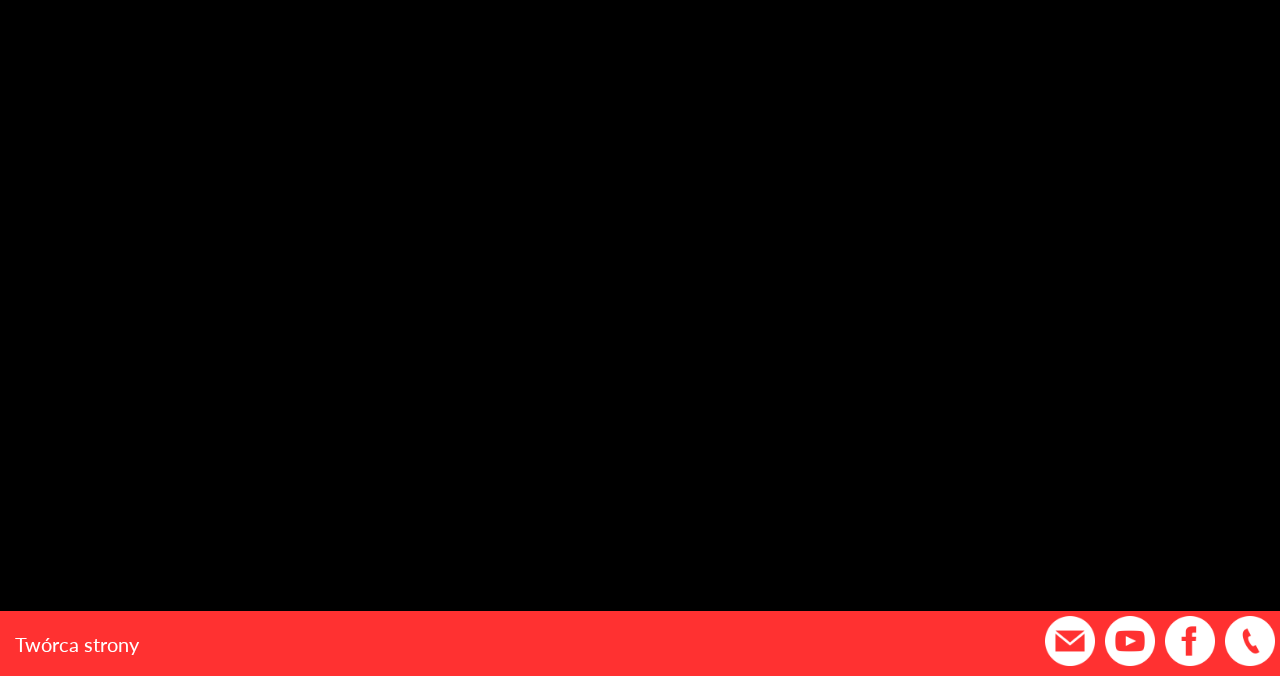
==== commit 02d96391: "Update index.html" ====
--- a/index.html
+++ b/index.html
@@ -378,6 +378,12 @@
                     <a href="tel:+693048763">693-048-763</a>
             </div>
 
+            <div class="contact-down-container">
+                <h6>Adres email:</h6>
+                    <span id="link">wlkp.akademia.sztuk.walki@gmail.com</span>
+                    <button id="copy-btn">Skopiuj</button>
+            </div>
+
             <div class="club-location-container">
                 
                 <h6>Lokalizacje Klubów:</h6>
--- a/styles.css
+++ b/styles.css
@@ -8,6 +8,10 @@
 
 a{
   text-decoration: none;
+}
+
+body{
+  background-color: #000000;
 }
 
 .hidden{
@@ -243,12 +247,12 @@
     background-color: #FF3131;
     display: flex;
     justify-content: flex-start;
+    align-items: center;
 }
 
 .socialmedia-container span{
     color: white;
     font-size: 34px;
-    padding: 20px 20px 0 20px;
 }
 
 .socialmedia-container a{
@@ -305,19 +309,21 @@
 
   .socialmedia-container{
     height: 40px;
-    width: 40%;
+    width: 150px;
     align-items: center;
+    justify-content: space-between;
   }
 
   .socialmedia-container span{
     font-size: 12px;
-    padding: 0 0 0 8px;
+    padding: 0px;
   }
 
   .socialmedia-container a{
     width: 100%;
-    height: 50%;
-    margin: 7px;
+    height: 80%;
+    margin: 0;
+    padding: 5px;
   }
 
   .telephone-container{
@@ -1015,18 +1021,36 @@
 
 .contact-down-container{
     margin: 20px;
+    display: grid;
+    place-content: center;
 }
 
 .contact-down-container h6{
     padding: 15px;
 }
 
-.contact-down-container a{
+.contact-down-container a, span{
     display: grid;
     place-content: center;
     color: white;
     font-size: 20px;
+    width: auto;
     margin: 10px;
+}
+
+#copy-btn{
+  background-color: #FF3131;
+  border: none;
+  height: 40px;
+  color: white;
+  font-size: 20px;
+  border-radius: 5px;
+  transition: all .1s;
+}
+
+#copy-btn:hover{
+  color: #888;
+  cursor: pointer;
 }
 
 .club-location-container{
@@ -1094,6 +1118,18 @@
   .club-location span{
     font-size: 12px;
     width: 90%;
+  }
+
+  .contact-down-container h6{
+    font-size: 18px
+  }
+
+  #link{
+    font-size: 14px;
+  }
+
+  #copy-btn{
+    font-size: 14px;
   }
 
   
